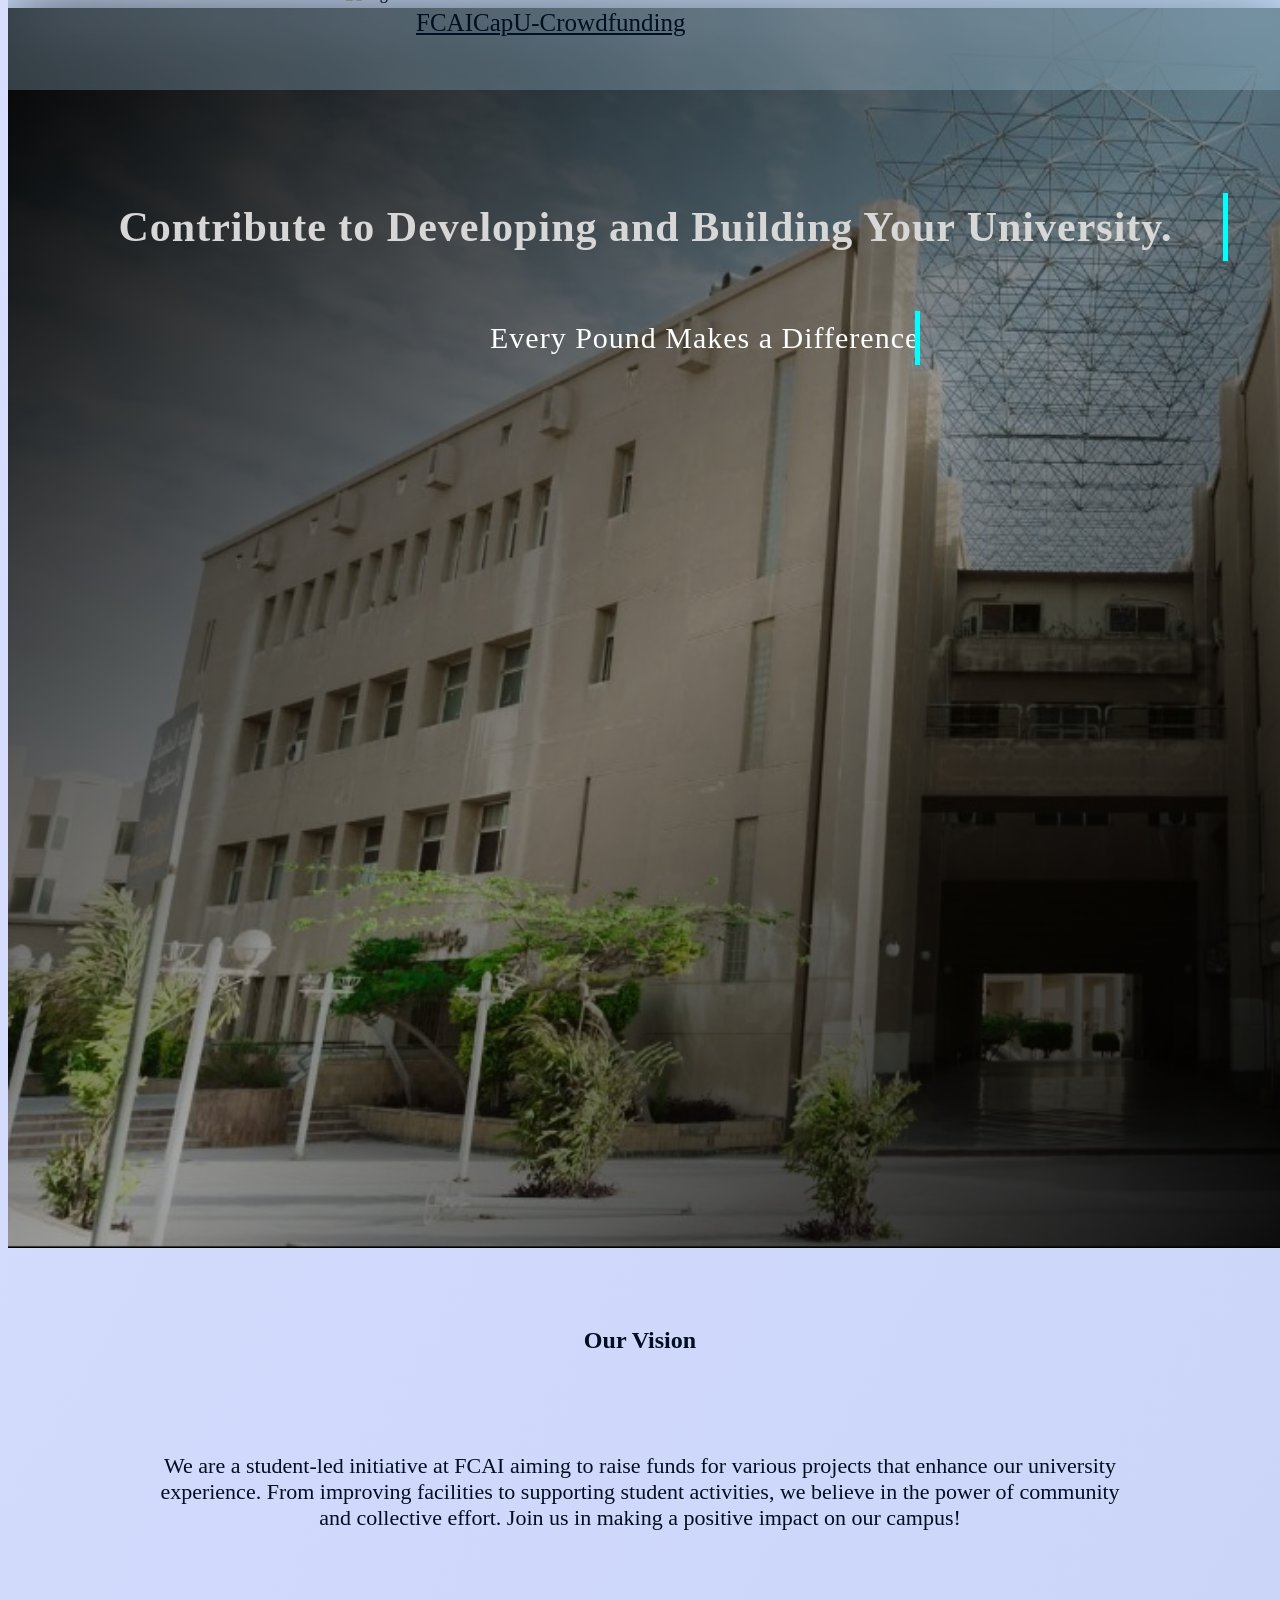
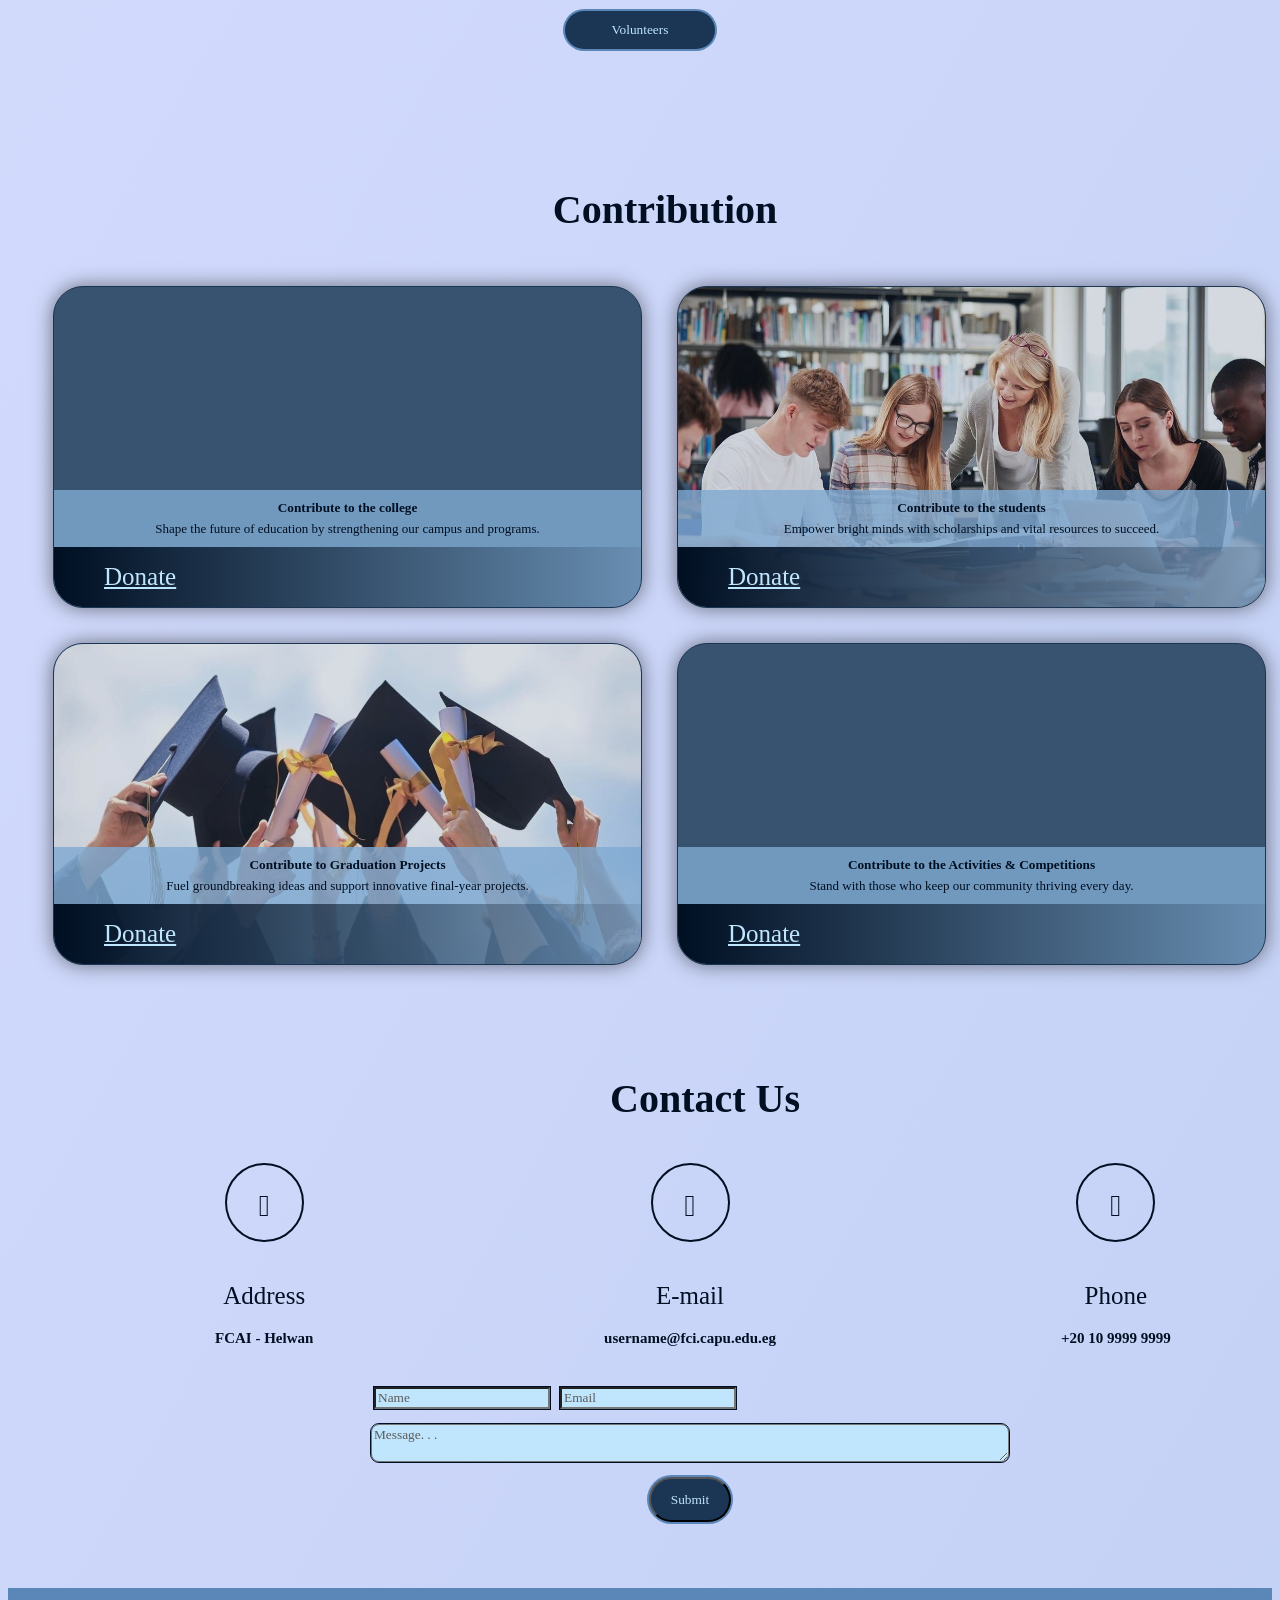
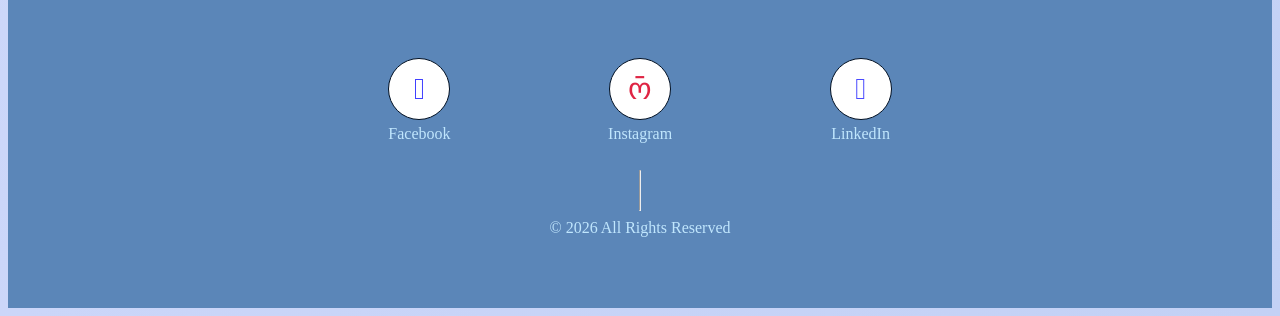
==== index.html @ f88e90a8 "cc" ====
<!DOCTYPE html>
<html lang="en">
    <head>
        <meta charset="UTF-8">
        <meta name="viewport" content="width=device-width, initial-scale=1.0">
        <link rel="stylesheet" href="css/bootstrap/bootstrap.min.css">
        <link rel="stylesheet" href="css/bootstrap/bootstrap-icons.css">
        <link rel="stylesheet" href="css/animations.css">
        <link rel="stylesheet" href="css/main.css">
        <link rel="icon" href="attachments/logos/logo1.png">
        <title>FCAICapU-Crowdfunding</title>
    </head>
    <body data-page="index">
        <div class="extra"></div>
        <div class="animated-body">
            <div class="arrow-up reveal" id="arrow-up">
                <i class="bi bi-arrow-up"></i>
            </div>
            <nav class="navbar">
                <div class="container">
                    <div>
                        <img src="attachments/logos/logo1.png" alt="Logo" class="logo reveal" onclick="window.location.href='index.html'">
                        <a class="navbar-brand text-white ps-2 reveal" href="index.html">FCAICapU-Crowdfunding</a>
                    </div>
                    <ul>
                        <li><a href="#Home" class="text-white mx-2 reveal">Home</a></li>
                        <li><a href="#ourVision" class="text-white mx-2 reveal">Our Vision</a></li>
                        <li><a href="#donations" class="text-white mx-2 reveal">Donation</a></li>
                        <li><a href="#contact" class="text-white mx-2 reveal">Contact</a></li>
                    </ul>

                    <div>
                        <a id="userLink">
                            <img id="userImage" src="attachments/logos/default_user.jpg" alt="" width="40" height="40"
                                style="border-radius:50%; cursor:pointer;">
                        </a>
                        <a href="html/login.html" id="loginLink" class="btn btn-light mx-1 loginBtn">Login</a>
                    </div>

                    <div class="theme reveal">
                        <i class="bi bi-sun-fill lightMode theme-icon"></i>
                        <i class="bi bi-moon-fill darkMode theme-icon"></i>
                    </div>
                </div>
            </nav>
        
            <!-- hero -->
            <section class="hero" id="Home">
                <h1 class="reveal">Contribute to Developing and Building Your University.</h1>
                <p class="reveal">Every Pound Makes a Difference...</p>
            </section>
        
            <!--   our vision   -->
            <section class="about" id="ourVision">
                <div class="container">
                    <h1 class="text-center mb-4 reveal">Our Vision</h1>
                    <p class="reveal">We are a student-led initiative at FCAI aiming to raise funds for various projects that enhance our university experience. From improving facilities to supporting student activities, we believe in the power of community and collective effort. Join us in making a positive impact on our campus!</p>
                    <button class="reveal" id="volunteers">Volunteers</button>

                    <!-- when click Volunteers Btn, showing pop-up div below : -->
                    <div class="pop-up" id="volunteerdiv">
                        <div class="mini-pop-up">
                            <div class="mini-pop-up-extra1"></div>
                            <div class="mini-pop-up-extra2"></div>
                            <div class="mini-pop-up-extra3"></div>
                            <button class="closeBtn" id="closeBtn">&times;</button>
                            <div class="container2">
                                <div class="div1 reveal">
                                    <div class="reveal">
                                        <img src="attachments/volunteers/Tariq_Ahmed.jpg" alt="">
                                        <p>Tariq Ahmed</p>
                                    </div>
                                    <div class="reveal">
                                        <img class="reveal" src="attachments/volunteers/Eslam_Saad.jpg" alt="">
                                        <p class="reveal">Eslam Saad</p>
                                    </div>
                                </div>
                                <div class="div2 reveal">
                                    <div class="reveal">
                                        <img class="reveal" src="attachments/volunteers/Anas_mohamed.jpg" alt="">
                                        <p class="reveal">Anas Mohammed</p>
                                    </div>
                                    <div class="reveal">
                                        <img class="reveal" src="attachments/volunteers/Ahmed_Kamal.jpg" alt="">
                                        <p class="reveal">Ahmed Kamal</p>
                                    </div>
                                </div>
                                <div class="div3 reveal">
                                    <div class="reveal">
                                        <img class="reveal" src="attachments/logos/logo1.png" alt="">
                                        <p class="reveal">Ammar Yasser</p>
                                    </div>
                                    <div class="reveal">
                                        <img class="reveal" src="attachments/volunteers/Hossam_Abdul-Aziz.png" alt="">
                                        <p class="reveal">Hossam Abdul-Aziz</p>
                                    </div>
                                </div>
                            </div>
                        </div>
                    </div>
                </div>
            </section>
            
            <!--   donations   -->
            <section class="donations" id="donations">
                <div class="container">
                    <h2 class="text-center mb-4 reveal">Contribution</h2>
                    <div class="card project-card reveal">
                        <div class="card-body reveal">
                            <div>
                                <h5 class="reveal">Contribute to the college</h5>
                                <p class="reveal">Shape the future of education by strengthening our campus and programs.</p>
                                <a href="html/support-college.html" id="support-college" class="btn mt-3 reveal">Donate</a>
                            </div>
                        </div>
                        <div class="card-body reveal">
                            <div>
                                <h5 class="reveal">Contribute to the students</h5>
                                <p class="reveal">Empower bright minds with scholarships and vital resources to succeed.</p>
                                <a href="html/support-students.html" id="support-students" class="btn mt-3 reveal">Donate</a>
                            </div>
                        </div>
                        <div class="card-body reveal">
                            <div>
                                <h5 class="reveal">Contribute to Graduation Projects</h5>
                                <p class="reveal">Fuel groundbreaking ideas and support innovative final-year projects.</p>
                                <a href="html/support-graduationProjects.html" id="support-graduationProjects" class="btn mt-3 reveal">Donate</a>
                            </div>
                        </div>
                        <div class="card-body reveal">
                            <div>
                                <h5 class="reveal">Contribute to the Activities & Competitions</h5>
                                <p class="reveal">Stand with those who keep our community thriving every day.</p>
                                <a href="html/support-activities.html" id="support-activities" class="btn mt-3 reveal">Donate</a>
                            </div>
                        </div>
                    </div>
                </div>
            </section>
        
            <!-- contact -->
            <section id="contact" class="contact reveal">
                <div class="container reveal">
                    <h2 class="text-center reveal">Contact Us</h2>
                    <div class="bootstrap-icons">
                        <div class="icon-div reveal">
                            <div class="circle reveal">
                                <i class="bi bi-geo-alt-fill reveal"></i>
                            </div>
                            <p class="reveal">Address</p>
                            <h4 class="reveal">FCAI - Helwan</h4>
                        </div>
                        <div class="icon-div reveal">
                            <div class="circle reveal">
                                <i class="bi bi-envelope-fill reveal"></i></div>
                            <p class="reveal">E-mail</p>
                            <h4 class="reveal">username@fci.capu.edu.eg</h4>
                        </div>
                        <div class="icon-div reveal">
                            <div class="circle reveal">
                                <i class="bi bi-telephone-fill reveal"></i></div>
                            <p class="reveal">Phone</p>
                            <h4 class="reveal">+20 10 9999 9999</h4>
                        </div>
                    </div>
                    <form action="php/donate.php" method="POST">
                        <div style="display: flex; gap: 10px;">
                            <input type="text" name="name" class="form-control my-2 reveal" placeholder="Name" required>
                            <input type="email" name="email" class="form-control my-2 reveal" inputmode="email" placeholder="Email" required>
                        </div>
                        <textarea name="message" class="reveal" id="message" placeholder="Message. . ."  required></textarea>
                        <button class="btn btn-success w-100 reveal" type="submit">Submit</button>
                    </form>
                    <p id="msg" class="text-center mt-3 reveal"></p>
                </div>
            </section>

            <!-- footer -->
            <footer>
                <div class="icons reveal">
                    <div class="app">
                        <div class="icon">
                            <i class="bi bi-facebook"></i>
                        </div>
                        <span>Facebook</span>
                    </div>
                    <div class="app">
                        <div class="icon">
                            <i class="bi bi-instagram"></i>
                        </div>
                        <span>Instagram</span>
                    </div>
                    <div class="app">
                        <div class="icon">
                            <i class="bi bi-linkedin"></i>
                        </div>
                        <span>LinkedIn</span>
                    </div>
                </div>
                <hr>
                <p>© 2026 All Rights Reserved</p>
            </footer>
        </div>
        <script src="js/main.js" defer></script>
        <script src="js/contact_us.js" defer></script>
        <script src="js/auth.js" defer></script>
        <script src="js/reveal.js" defer></script>
    </body>
</html>
---- css/animations.css ----
/* --------------------------------------------------------- CSS for index.html */

@keyframes body-before {
    0% {
        top: -20%;
        left: 0%;
        width: 100px;
        height: 100px;
        opacity: 0;
    } 50% {
        top: 50%;
        left: 20%;
        width: 300px;
        height: 300px;
        opacity: 1;
    } 100% {
        top: 100%;
        left: 0%;
        width: 100px;
        height: 100px;
        opacity: 0;
    }
}
@keyframes body-after {
    0% {
        top: -20%;
        right: 0%;
        width: 100px;
        height: 100px;
        opacity: 0;
    } 50% {
        top: 50%;
        right: 20%;
        width: 300px;
        height: 300px;
        opacity: 1;
    } 100% {
        top: 100%;
        right: 0%;
        width: 100px;
        height: 100px;
        opacity: 0;
    }
}
@keyframes body-extra {
    0% {
        top: 25%;
        left: -100%;
        width: 0;
        height: 0;
        opacity: 0;
    } 50% {
        top: 25%;
        left: 25%;
        width: 350px;
        height: 350px;
        opacity: 0.5;
    } 100% {
        top: 25%;
        left: 150%;
        width: 0;
        height: 0;
        opacity: 0;
    }
}
@keyframes index-body {
    from {
        background: black;
    } to {
        background: transparent;
    }
}
@keyframes arrow-up {
    from {
        opacity: 0;
        scale: 0;
    } to {
        opacity: 1;
        scale: 1;
    }
}
@keyframes width-hero-h1 {
    from {
        opacity: 0;
        width: 0%;
        background-color: #d7d7d7;
    } to {
        opacity: 1;
        width: var(--width-hero-h1);
        background-color: transparent;
    }
}
@keyframes width-hero-p {
    from {
        opacity: 0;
        width: 0%;
        background-color: #d7d7d7;
        
    } to {
        opacity: 1;
        width: var(--width-hero-p);
        background-color: transparent;
    }
}
@keyframes blink {
    50% {
        border-color: transparent;
    }
}
@keyframes pop-up {
    from {
        backdrop-filter: blur(0px);
        background: #00000000;
    } to {
        backdrop-filter: blur(20px);
        background: rgba(0, 0, 0, 0.5);
    }
}
@keyframes pop-up2 {
    from {
        backdrop-filter: blur(20px);
        background: rgba(0, 0, 0, 0.5);
    } to {
        backdrop-filter: blur(0px);
        background: #00000000;
    }
}
@keyframes mini-pop-up {
    from {
        opacity: 0;
        right: -50%;
    } to {
        opacity: 1;
        right: 50%;
    }
}
@keyframes mini-pop-up2 {
    from {
        opacity: 1;
        right: 50%;
    } to {
        opacity: 0;
        right: 150%;
    }
}

/* --------------------------------------------------------- CSS for login.html & register.html */

@keyframes blur {
    from {
        filter: blur(100px);
    } to {
        filter: blur(0px);
    }
}

/* reveal code for all project */

.reveal {
    opacity: 0;
    transform: translateY(50px);
    transition: all 1s 0s ease;
}
.reveal.active {
    opacity: 1;
    transform: translateY(0px);
}

/* CSS for html/filenames.html */

@keyframes animated-body-support {
    from {
        opacity: 0;
        background: black;
        visibility: hidden;
    } to {
        opacity: 1;
        background-color: transparent;
    }
}
---- css/main.css ----
@font-face {
    font-family: 'GE-SS-Two-Bold_ar';
    src: url('fonts/GE-SS-Two-ar/GE-SS-Two-Bold-ar.otf');
}
@font-face {
    font-family: 'GE-SS-Two-Light_ar';
    src: url('fonts/GE-SS-Two-ar/GE-SS-Two-Light-ar.otf');
}
@font-face {
    font-family: 'Nunito-Bold';
    src: url('fonts/Nunito-en/Nunito-Bold.ttf');
}
@font-face {
    font-family: 'Nunito-Light';
    src: url('fonts/Nunito-en/Nunito-Light.ttf');
}
@font-face {
    font-family: 'Playball-en';
    src: url('fonts/Playball-en/Playball-Regular.ttf');
}
@font-face {
    font-family: 'Patrick_Hand';
    src: url('fonts/Patrick_Hand/PatrickHand-Regular.ttf');
}

/* ------------------------------------------------------------------------- Basics */

:root {
    --bg1:            #d8deff;
    --bg2:            #c3d1f5;
    --blob1:          #5bc8ffa8;
    --blob2:          #0062ff49;
    --blob3:          #1edc01cb;
    --primary-color1: #c0e6fd;
    --primary-color2: #80aad3;
    --primary-color3: #5b86b8;
    --primary-color4: #3f6593;
    --primary-color5: #1b3554;
    --primary-color6: #000f22;
    --width-hero-h1: 1135px;
    --width-hero-p: 415px; 
}
* {
    font-family: 'Nunito-Bold';
    transition: all 1s 0s ease;
}
html {
    scroll-behavior: smooth;
    font-family: 'Nunito-Bold';
}
body {
    background: linear-gradient(120deg, var(--bg1), var(--bg2));
}
body::before,
body::after {
    content: "";
    position: fixed;
    width: 400px;
    height: 400px;
    border-radius: 50%;
    filter: blur(150px);
    z-index: -1;
}
body::before {
    top: 10%;
    background: var(--blob1);
    transform: translate(-50%, -40%);
    opacity: 0;
    animation: body-before 10s 0s infinite alternate ease-in-out;
}
body::after {
    top: -20%;
    right: 0%;
    background: var(--blob2);
    transform: translate(50%, -40%);
    opacity: 0;
    animation: body-after 10s 0s infinite alternate-reverse ease-in-out;
}
.extra {
    position: fixed;
    width: 0;
    height: 0;
    border-radius: 50%;
    filter: blur(50px);
    background: var(--blob3);
    z-index: -100;
    animation: body-extra 10s 5s infinite forwards linear;
}
.animated-body {
    animation: index-body 1s forwards ease;
}
.arrow-up,
.arrow-return {
    position: fixed;
    bottom: 30px;
    right: 35px;
    width: 50px;
    height: 50px;
    display: none;
    justify-content: center;
    align-items: center;
    font-size: 25px;
    line-height: 0;
    vertical-align: 0;
    background: var(--primary-color5);
    color: var(--primary-color1);
    border: 1px solid var(--primary-color6);
    border-radius: 50%;
    animation: arrow-up 300ms forwards ease;
    cursor: pointer;
    transition: 1s;
    z-index: 999;
}
.arrow-up:hover {
    background: var(--primary-color4);
    box-shadow: 0 0 0 5px var(--primary-color3);
    transition: 150ms;
}
.arrow-up:active {
    background: var(--primary-color6);
    transform: scale(0.85);
}

/* ------------------------------------------------------------------------- navbar */

.navbar {
    padding: 0;
    font-family: 'Nunito-Bold';
    position: fixed;
    top: 0;
    width: 100%;
    height: 90px;
    display: flex;
    justify-content: center;
    align-items: center;
    backdrop-filter: blur(35px);
    overflow: hidden;
    transition: 300ms;
    z-index: 1000;
    background: color-mix(in srgb, var(--primary-color1) 25%, transparent);
}
.navbar .container {
    padding: 0;
    height: 100%;
}
.navbar .container div:nth-child(1) {
    padding: 0;
    margin-top: -15px;
    margin-left: -30px;
    display: flex;
    align-items: center;
}
.navbar .logo {
    margin: 0;
    width: 70px;
    height: 75px;
    cursor: pointer;
}
.navbar .navbar-brand.text-white.ps-2 {
    font-size: 25px;
    color: var(--primary-color6) !important;
    transition: 200ms !important;
}
.navbar .logo:hover,
.navbar .navbar-brand.text-white.ps-2:hover {
    font-weight: bold;
    scale: 1.02;
}
.navbar .navbar-brand.text-white.ps-2:active {
    scale: 0.90;
}
.navbar ul {
    list-style: none;
    display: flex;
    padding: 22px;
    text-align: center;
    height: 100%;
}
.navbar ul li {
    width: 125px;
    display: flex;
    justify-content: center;
}
.navbar ul li a {
    padding: 8px;
    width: 100%;
    border: 2px solid transparent;
    border-bottom: 2px solid var(--primary-color6);
    border-radius: 10px 10px 0 0;
    color: var(--primary-color6) !important;
    text-decoration: none;
    transition: all 200ms 100ms linear;
}
.navbar ul li a:hover {
    border: 2px solid var(--primary-color4);
    border-bottom: 2px solid blue;
    font-weight: bold;
    transform: translateY(-5px);
    box-shadow: 0 5px 10px 0 cyan;
    transition: 100ms;
}
.navbar ul li a:active {
    scale: 0.75;
}
.navbar .container > div:nth-child(3) {
    margin: auto;
    margin-top: 0;
    transform: translateX(-50px);
    display: flex;
    justify-content: space-evenly;
    align-items: center;
    width: 20%;
    height: 100%;
}
.navbar .container > div:nth-child(3) span {
    margin-top: -8px;
    color: var(--primary-color6);
    font-size: 20px;
}
.navbar .container > div:nth-child(3) .loginBtn {
    background: var(--primary-color5);
    color: var(--primary-color1);
    border: 1px solid transparent;
    box-shadow: 0 0 0 2px var(--primary-color3);
    padding: 10px 20px;
    border-radius: 35px;
    width: 100px;
    height: 45px;
    transition: 200ms;
}
.navbar .container > div:nth-child(3) .loginBtn:hover {
    background: var(--primary-color4);
    transform: translateY(-2px);
}
.navbar .container > div:nth-child(3) .loginBtn:active {
    scale: 0.75;
    background: var(--primary-color6);
    color: var(--primary-color1);
}
.navbar .theme {
    margin-top: -15px;
    margin-right: -20px;
    margin-left: -70px;
    width: 30px;
    height: 30px;
    display: flex;
    justify-content: center;
    align-items: center;
}
.theme .theme-icon {
    position: absolute;
    display: block;
    font-size: 26px;
    width: 30px;
    height: 30px;
    color: var(--primary-color6);
    cursor: pointer;
    transition: 100ms;
}
.theme .theme-icon:hover {
    scale: 1.15;
}
.theme-icon.lightMode {
    display: none;
}

/* ------------------------------------------------------------------------- hero */

.hero {
    position: relative;
    top: 0;
    padding: 120px 60px;
    padding-top: 220px;
    text-align: center;
    color: white;
    width: 100%;
    height: 100vh;
    z-index: 999;
}
.hero::before {
    content: "";
    position: absolute;
    top: 0;
    right: 0;
    background: 
        linear-gradient(135deg, rgba(0,0,0,1) 0%, rgba(0, 0, 0, 0.35) 50%, rgba(0,0,0,1) 100%),
        url('../attachments/wallpapers/FCAIH2.jpg'),
        fixed;
    background-size: cover;
    background-repeat: no-repeat;
    width: 100%;
    height: 100%;
    z-index: -1;
}
.hero h1 {
    margin-top: -35px;
    margin-bottom: 50px;
    padding: 10px;
    white-space: pre;
    overflow: hidden;
    font-size: 42px;
    width: var(--width-hero-h1);
    letter-spacing: 1px;
    color: #d7d7d7;
    border-right: 5px solid cyan;
    animation: width-hero-h1 3s steps(2500), blink 350ms infinite;
}
.hero p {
    margin: auto;
    padding: 10px;
    font-family: 'Patrick_Hand';
    letter-spacing: 1px;
    font-size: 30px;
    width: var(--width-hero-p);
    border-right: 5px solid cyan;
    white-space: pre;
    overflow: hidden;
    animation: width-hero-p 2s steps(2500) forwards, blink 350ms infinite;
    animation-delay: 2s;
    opacity: 0;
}

/* ------------------------------------------------------------------------- about */

.about {
    padding: 30px;
    padding-bottom: 50px;
    scroll-margin-top: 90px;
}
.about .container {
    font-family: 'Nunito-Bold';
    color: var(--primary-color6);
    display: flex;
    flex-direction: column;
    justify-content: space-around;
    align-items: center;
    text-align: center;
    height: 400px;
}
.about .container p {
    font-size: 22px;
    width: 80%;
}
.container #volunteers {
    background: var(--primary-color5);
    color: var(--primary-color1);
    border: 1px solid transparent;
    box-shadow: 0 0 0 2px var(--primary-color3);
    padding: 10px 20px;
    border-radius: 35px;
    width: 150px;
    transition: 200ms;
}
.container #volunteers:hover {
    background: var(--primary-color4);
    transform: translateY(-3px);
}
.container #volunteers:active {
    background: var(--primary-color6);
    scale: 0.75;
}
.pop-up {
    position: fixed;
    top: 0;
    right: 0;
    width: 100%;
    height: 100%;
    background: #00000080;
    display: none;
    backdrop-filter: blur(20px);
    z-index: 1000;
    animation: pop-up 750ms forwards ease;
}
.popup-hide {
    animation: pop-up2 750ms forwards ease;
}
.mini-pop-up {
    position: absolute;
    top: 50%;
    right: 50%;
    transform: translate(50%, -50%);
    background: linear-gradient(120deg, var(--bg1), var(--bg2));
    box-shadow: 0 0 0 2px var(--primary-color4);
    padding: 20px;
    border-radius: 35px 0 35px 35px;
    width: 80%;
    height: 95%;
    overflow: hidden;
    animation: mini-pop-up 750ms forwards ease;
}
.mini-popup-hide {
    animation: mini-pop-up2 750ms forwards ease;
}
.mini-pop-up-extra1,
.mini-pop-up-extra2,
.mini-pop-up-extra3 {
    position: fixed;
    width: 320px;
    height: 320px;
    border-radius: 50%;
    filter: blur(50px);
    background: red;
}
.mini-pop-up-extra1 {
    background: var(--blob1);
    left: 0%;
    opacity: 0.5;
}
.mini-pop-up-extra2 {
    background: var(--blob2);
    right: 0%;
    opacity: 0.5;
}
.mini-pop-up-extra3 {
    background: var(--blob3);
    bottom: 0%;
    left: 40%;
    opacity: 0.5;
}
.pop-up .closeBtn {
    position: absolute;
    top: 0;
    right: 0;
    background: var(--primary-color3);
    color: var(--primary-color6);
    width: 55px;
    height: 40px;
    border: none;
    font-size: 20px;
    cursor: pointer;
    transition: 200ms;
}
.pop-up .closeBtn:hover {
    background: red;
    color: white;
}
.pop-up .closeBtn:active {
    background: #b40000;
}
.mini-pop-up .container2 {
    display: flex;
    justify-content: space-around;
    align-items: center;
    height: 100%;
}
.mini-pop-up .container2 .div1,
.mini-pop-up .container2 .div2,
.mini-pop-up .container2 .div3 {
    width: calc(100%/3);
    height: 95%;
    display: flex;
    flex-direction: column;
    justify-content: center;
    align-items: center;
}
.mini-pop-up .container2 .div1 div,
.mini-pop-up .container2 .div2 div,
.mini-pop-up .container2 .div3 div {
    width: 90%;
    height: 50%;
    background: color-mix(in srgb, var(--primary-color2) 15%, transparent);
    box-shadow: 0 0 15px 0 color-mix(in srgb, var(--primary-color6) 100%, transparent) inset;
    margin: 10px;
    display: flex;
    flex-direction: column;
    justify-content: center;
    align-items: center;
    border-radius: 25px;
    overflow: hidden;
    transition: all 350ms 0s linear;
}
.mini-pop-up .container2 img {
    margin: 15px 0;
    width: 100px;
    height: 100px;
    border-radius: 50%;
    box-shadow: 0 0 0 2px var(--primary-color6);
}
.mini-pop-up .container2 .div1 div:hover,
.mini-pop-up .container2 .div2 div:hover,
.mini-pop-up .container2 .div3 div:hover {
    width: 95%;
    height: 55%;
    img {
        scale: 1.25;
        transition: all 100ms 0 linear;
    }
    transition: all 150ms 0s linear;
}
.mini-pop-up .container2 p {
    font-size: 18px;
    color: var(--primary-color6);
}

/* ------------------------------------------------------------------------- projects */

.donations {
    padding: 25px;
    scroll-margin-top: 90px;
    display: block;
    width: 100%;
    height: 100%;
    gap: 20px;
}
.donations .container {
    font-family: 'Nunito-Bold';
    display: flex;
    flex-direction: column;
    justify-content: space-around;
    align-items: center;
    text-align: center;
}
.donations .container h2 {
    font-size: 40px;
    text-align: center;
    color: var(--primary-color6);
}
.container .project-card {
    padding: 20px;
    display: flex;
    flex-wrap: wrap;
    flex-direction: row;
    gap: 35px;
    background: transparent;
    border: none;
}
.project-card .card-body {
    position: relative;
    width: calc((100% - 50px) / 2);
    padding: 0;
    height: 320px;
    background: color-mix(in srgb, #c0e6fd 20%, #1b3554 100%);
    border: 1px solid var(--primary-color5);
    border-radius: 30px;
    box-shadow: 0 0 20px 0 #00000080;
    display: flex;
    flex-direction: column;
    justify-content: space-around;
    align-items: center;
    overflow: hidden;
    transition: 200ms;
}
.card-body::before {
    content: "";
    position: absolute;
    top: 0;
    right: 0;
    width: 100%;
    height: 100%;
    opacity: 0.8;
    transition: 200ms;
    z-index: -1;
}
.card-body:nth-child(1)::before {
    background: url('../attachments/college.jpg');
    background-size: cover;
}
.card-body:nth-child(2)::before {
    background: url('../attachments/students.jpg');
    background-size: cover;
}
.card-body:nth-child(3)::before {
    background: url('../attachments/graduation-projects.jpg');
    background-size: cover;
}
.card-body:nth-child(4)::before {
    background: url('../attachments/uni-events.jpg');
    background-size: cover;
}
.card-body div {
    margin-top: auto;
    width: 100%;
    height: fit-content;
    background: color-mix(in srgb, var(--primary-color2) 80%, transparent);
}
.card-body div h5 {
    margin: 0;
    margin-top: 10px;
    margin-bottom: 5px;
    color: var(--primary-color6);
}
.card-body div p {
    margin: 0;
    margin-bottom: 10px;
    font-size: small;
    color: var(--primary-color6);
}
.card-body div a {
    scroll-margin-top: 550px;
    margin-top: 5px !important;
    padding-left: 50px;
    font-size: 25px;
    background: linear-gradient(to right, var(--primary-color6), transparent);
    color: var(--primary-color1) !important;
    border: none;
    border-radius: 0;
    width: 100%;
    height: 60px;
    display: flex;
    justify-content: start;
    align-items: center;
    text-align: left;
    transition: 250ms;
}
.card-body a:hover {
    background: linear-gradient(var(--primary-color6));
}
.card-body a:active {
    background: linear-gradient(135deg, var(--primary-color6),var(--primary-color5) 35% 65%, var(--primary-color6));
}
.card-body:hover::before {
    transform: scale(1.1);
}

/* ------------------------------------------------------------------------- contact */

.contact {
    padding: 25px;
    scroll-margin-top: 35px;
    display: block;
    width: 100%;
    height: 100%;
    gap: 20px;
}
.contact .container {
    padding: 25px;
    display: block;
    width: 100%;
    height: 100%;
}
.contact h2 {
    margin: auto;
    margin-bottom: 26px;
    padding: 15px;
    font-size: 40px;
    width: 100%;
    text-align: center;
    color: var(--primary-color6);
}
.contact .bootstrap-icons {
    display: flex;
    justify-content: space-evenly;
    align-items: center;
    gap: 30px;
    font-size: 30px;
    color: var(--primary-color6);
}
.bootstrap-icons .icon-div {
    width: 30%;
    display: flex;
    flex-direction: column;
    justify-content: center;
    align-items: center;
}
.icon-div .circle {
    margin-bottom: 15px;
    width: 75px;
    height: 75px;
    color: var(--primary-color6);
    border: 2px solid var(--primary-color6);
    border-radius: 50%;
    display: flex;
    justify-content: center;
    align-items: center;
    transition: 50ms;
}
.icon-div p {
    font-size: 25px;
    margin-bottom: 0;
}
.icon-div h4 {
    font-size: 15px;
    font-family: 'Nunito-Light';
}
.contact form {
    width: 50%;
    margin: auto;
    margin-top: 20px;
    display: flex;
    justify-content: center;
    align-items: center;
    flex-direction: column;
    gap: 15px;
}
.contact form div {
    width: 100%;
}
.contact form div input {
    outline: 1px solid var(--primary-color6);
    background: var(--primary-color1);
    transition: 250ms;
}
.contact form div input:focus {
    outline: 2px solid blue;
    box-shadow: 0 0 0 5px var(--primary-color5);
}
.contact form textarea {
    width: 100%;
    border-radius: 8px;
    background: var(--primary-color1);
    outline: 1px solid var(--primary-color6);
    transition: 250ms;
}
.contact form div input::placeholder,
.contact form textarea::placeholder {
    color: #5b5b5b;
}
.contact form textarea:focus {
    background: white;
    outline: 2px solid blue;
    box-shadow: 0 0 0 5px var(--primary-color5);
}
.contact form button {
    padding: 10px 20px;
    background: var(--primary-color5) !important;
    color: var(--primary-color1);
    box-shadow: 0 0 0 2px var(--primary-color3);
    border-radius: 30px;
    height: 45px;
    transition: 200ms;
}
.contact form button:hover {
    background: var(--primary-color4) !important;
}

/* ------------------------------------------------------------------------- footer */

footer {
    position: relative;
    padding: 50px 0;
    display: grid;
    height: 220px;
    background: var(--primary-color3);
    color: var(--primary-color1);
    text-align: center;
}

footer .icons {
    padding: 0 20%;
    display: flex;
    justify-content: space-evenly;
    gap: 30px;
}
.icons .app {
    display: flex;
    flex-direction: column;
    justify-content: center;
    align-items: center;
    gap: 5px;
}
.app .icon {
    width: 60px;
    height: 60px;
    background: white;
    border: 1px solid var(--primary-color6);
    border-radius: 50%;
    display: flex;
    justify-content: center;
    align-items: center ;
    cursor: pointer;
}
.app:nth-child(1) .icon {
    color: rgb(64, 64, 255);
}
.app:nth-child(2) .icon {
    color: rgb(223, 36, 67);
}
.app:nth-child(3) .icon {
    color: rgb(74, 74, 255);
}
.icon i {
    width: auto;
    height: 42px;
    font-size: 30px;
    transition: 200ms;
}
.icon i:hover {
    scale: 1.2;
}
footer p {
    margin: 0;
    margin-bottom: -20px;
}
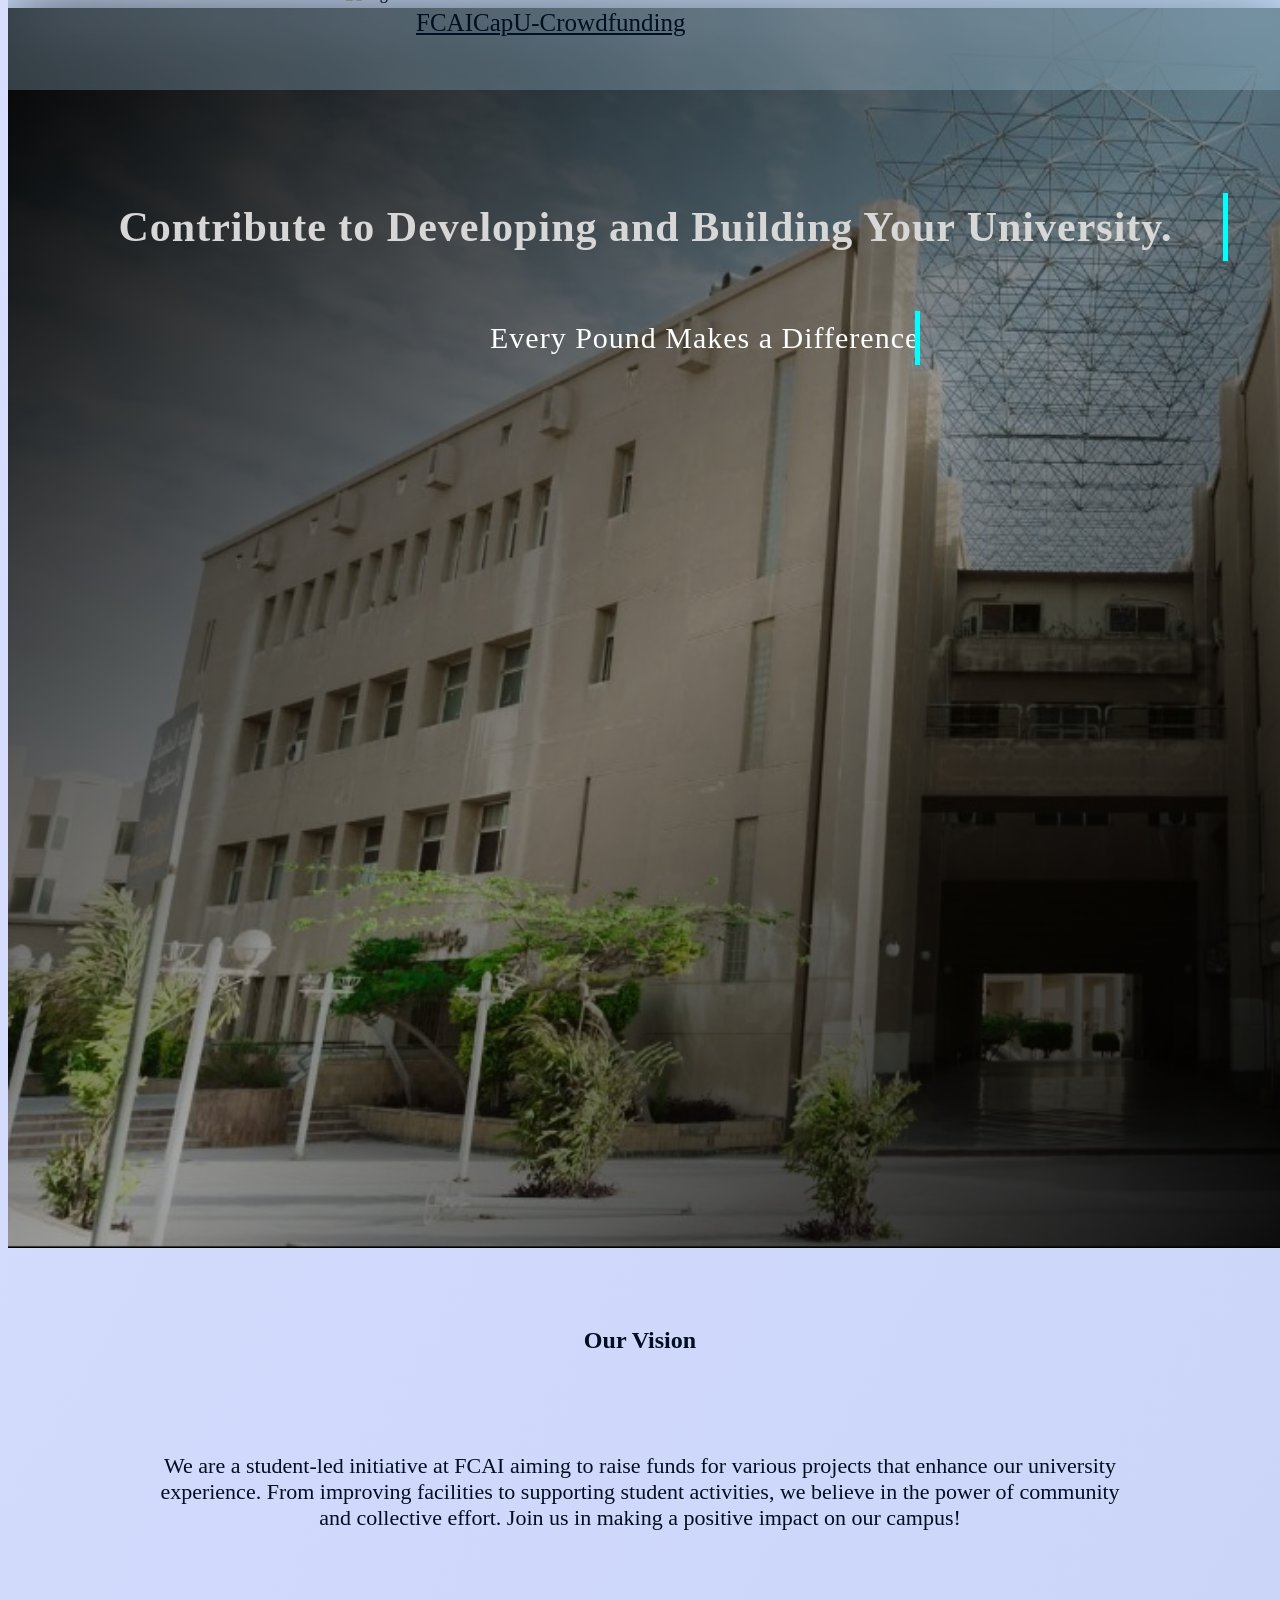
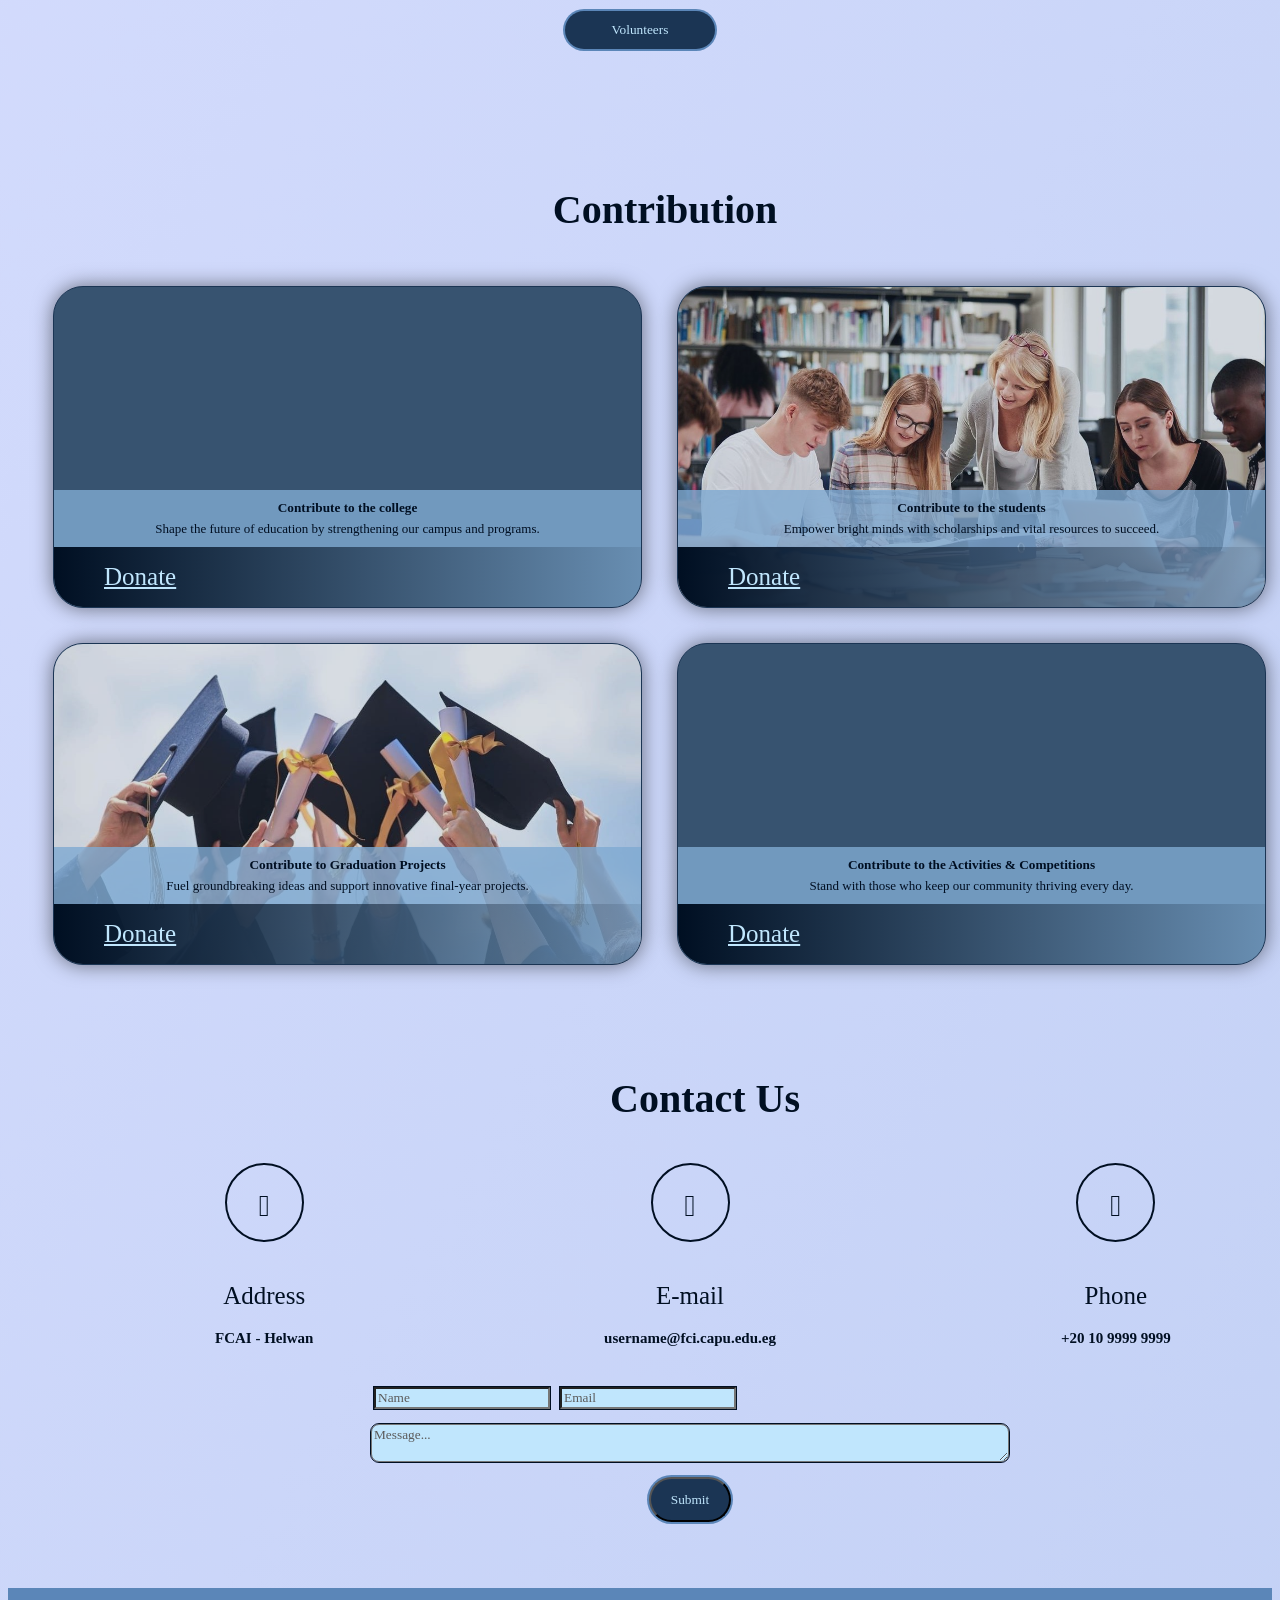
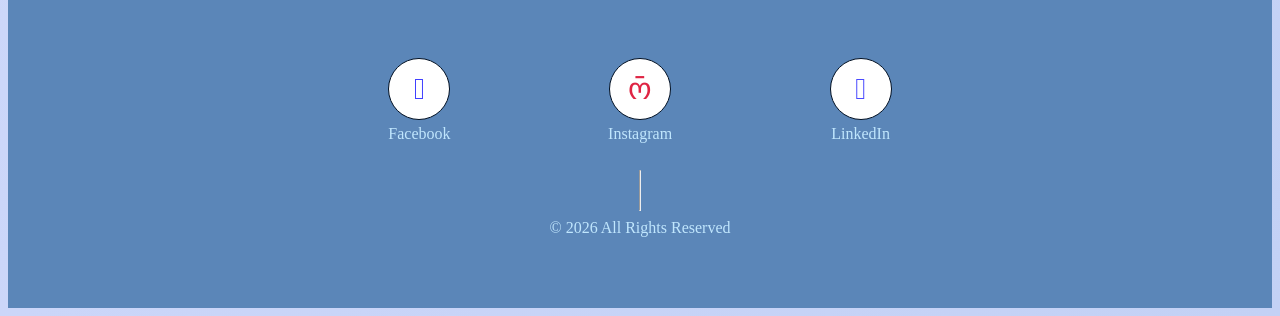
==== commit 47964dfa: "ddd" ====
--- a/index.html
+++ b/index.html
@@ -163,12 +163,12 @@
                             <h4 class="reveal">+20 10 9999 9999</h4>
                         </div>
                     </div>
-                    <form action="php/donate.php" method="POST">
+                    <form action="php/contact.php" method="POST">
                         <div style="display: flex; gap: 10px;">
                             <input type="text" name="name" class="form-control my-2 reveal" placeholder="Name" required>
                             <input type="email" name="email" class="form-control my-2 reveal" inputmode="email" placeholder="Email" required>
                         </div>
-                        <textarea name="message" class="reveal" id="message" placeholder="Message. . ."  required></textarea>
+                        <textarea name="message" class="reveal" id="message" placeholder="Message..." required></textarea>
                         <button class="btn btn-success w-100 reveal" type="submit">Submit</button>
                     </form>
                     <p id="msg" class="text-center mt-3 reveal"></p>
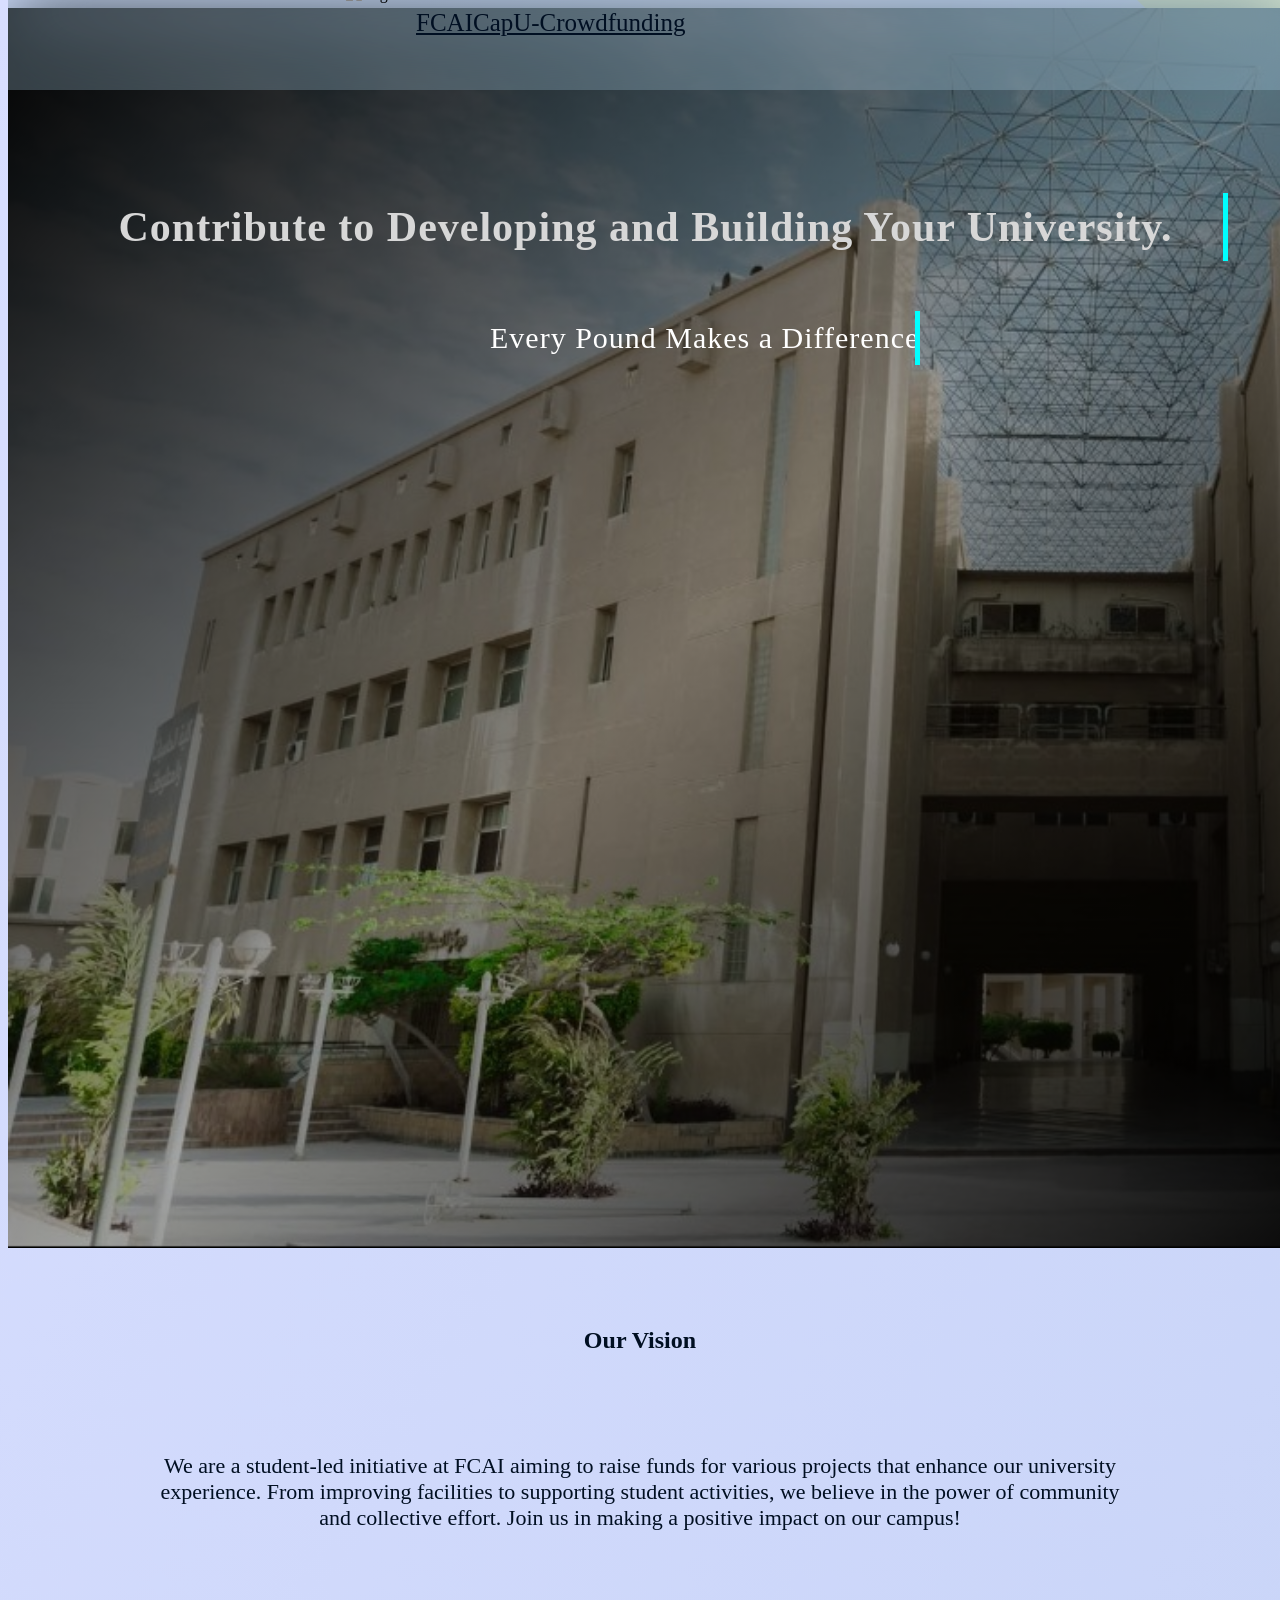
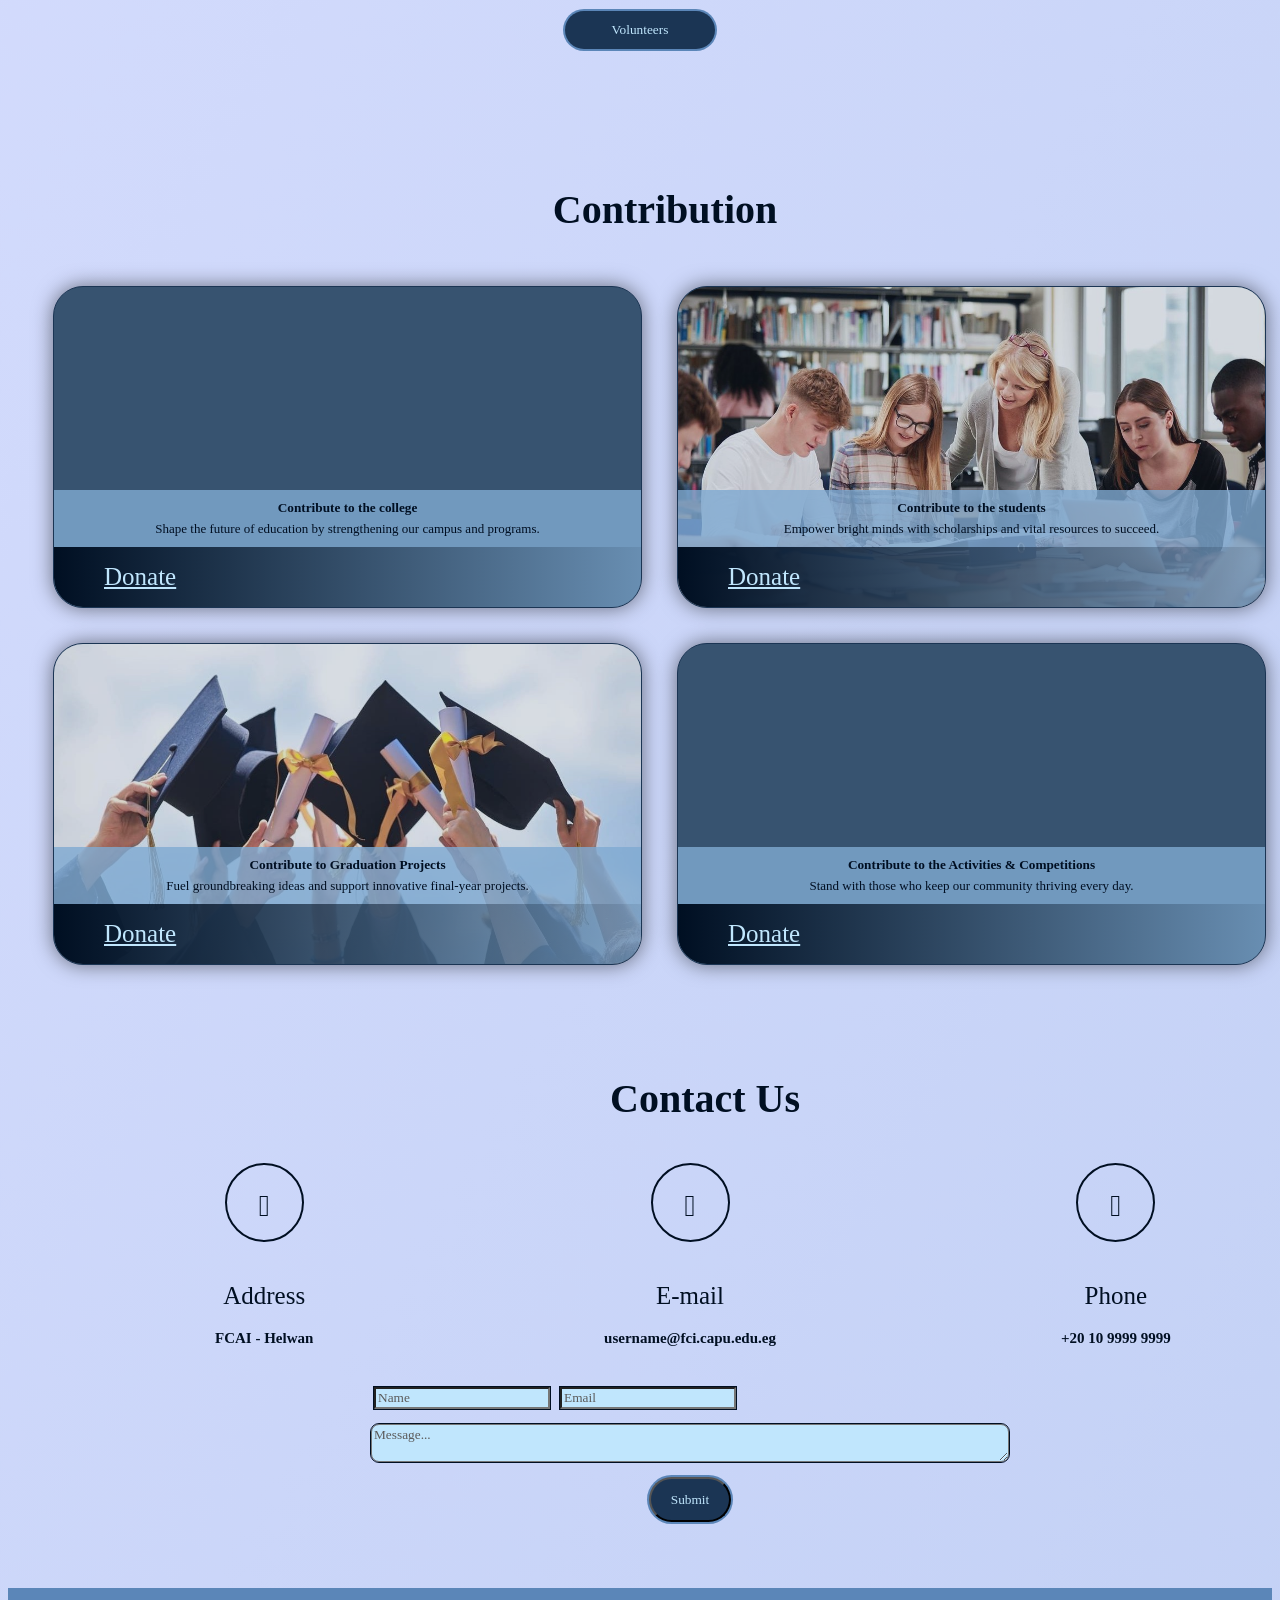
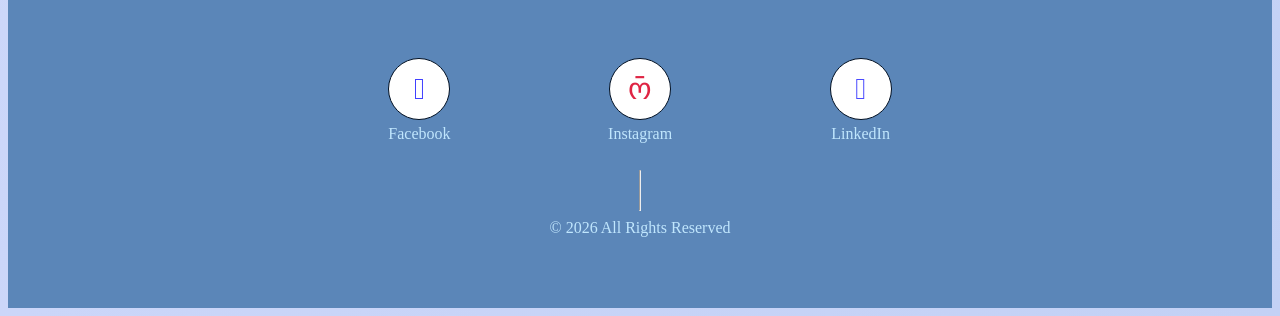
==== commit 9e59a071: "مزة" ====
--- a/index.html
+++ b/index.html
@@ -165,10 +165,10 @@
                     </div>
                     <form action="php/contact.php" method="POST">
                         <div style="display: flex; gap: 10px;">
-                            <input type="text" name="name" class="form-control my-2 reveal" placeholder="Name" required>
-                            <input type="email" name="email" class="form-control my-2 reveal" inputmode="email" placeholder="Email" required>
-                        </div>
-                        <textarea name="message" class="reveal" id="message" placeholder="Message..." required></textarea>
+                            <input type="text" name="name" class="form-control my-2 reveal" placeholder="Name">
+                            <input type="email" name="email" class="form-control my-2 reveal" inputmode="email" placeholder="Email">
+                        </div>
+                        <textarea name="message" class="reveal" id="message" placeholder="Message..."></textarea>
                         <button class="btn btn-success w-100 reveal" type="submit">Submit</button>
                     </form>
                     <p id="msg" class="text-center mt-3 reveal"></p>
--- a/css/animations.css
+++ b/css/animations.css
@@ -3,65 +3,77 @@
 
 @keyframes body-before {
     0% {
-        top: -20%;
-        left: 0%;
-        width: 100px;
-        height: 100px;
-        opacity: 0;
-    } 50% {
+        top: -10%;
+        left: -10%;
+        width: 300px;
+        height: 300px;
+    } 45% {
         top: 50%;
         left: 20%;
         width: 300px;
         height: 300px;
         opacity: 1;
+        background: var(--blob1);
+    } 55% {
+        top: 50%;
+        left: 20%;
+        width: 300px;
+        height: 300px;
+        opacity: 1;
+        background: var(--blob2);
     } 100% {
-        top: 100%;
-        left: 0%;
-        width: 100px;
-        height: 100px;
-        opacity: 0;
+        top: 110%;
+        left: -10%;
+        width: 300px;
+        height: 300px;
     }
 }
 @keyframes body-after {
     0% {
-        top: -20%;
-        right: 0%;
-        width: 100px;
-        height: 100px;
-        opacity: 0;
-    } 50% {
+        top: -10%;
+        right: -10%;
+        width: 300px;
+        height: 300px;
+    } 45% {
         top: 50%;
         right: 20%;
         width: 300px;
         height: 300px;
         opacity: 1;
+        background: var(--blob1);
+    } 55% {
+        top: 50%;
+        right: 20%;
+        width: 300px;
+        height: 300px;
+        opacity: 1;
+        background: var(--blob2);
     } 100% {
-        top: 100%;
-        right: 0%;
-        width: 100px;
-        height: 100px;
-        opacity: 0;
+        top: 110%;
+        right: -10%;
+        width: 300px;
+        height: 300px;
     }
 }
 @keyframes body-extra {
     0% {
         top: 25%;
-        left: -100%;
-        width: 0;
-        height: 0;
-        opacity: 0;
+        left: -150%;
+        width: 150%;
+        height: 100%;
+        opacity: 0.1;
     } 50% {
         top: 25%;
-        left: 25%;
+        left: 35%;
         width: 350px;
         height: 350px;
         opacity: 0.5;
     } 100% {
         top: 25%;
-        left: 150%;
-        width: 0;
-        height: 0;
-        opacity: 0;
+        left: 100%;
+        width: 150%;
+        height: 100%;
+        opacity: 0.1;
     }
 }
 @keyframes index-body {
--- a/css/main.css
+++ b/css/main.css
@@ -58,33 +58,30 @@
     width: 400px;
     height: 400px;
     border-radius: 50%;
-    filter: blur(150px);
+    background: #ffff0040;
+    /* filter: blur(120px); */
     z-index: -1;
 }
 body::before {
-    top: 10%;
-    background: var(--blob1);
     transform: translate(-50%, -40%);
+    animation: body-before 5s 2.5s infinite alternate ease-in-out;
     opacity: 0;
-    animation: body-before 10s 0s infinite alternate ease-in-out;
 }
 body::after {
     top: -20%;
     right: 0%;
-    background: var(--blob2);
     transform: translate(50%, -40%);
-    opacity: 0;
-    animation: body-after 10s 0s infinite alternate-reverse ease-in-out;
+    animation: body-after 5s 0s infinite alternate-reverse ease-in-out;
 }
 .extra {
     position: fixed;
     width: 0;
     height: 0;
     border-radius: 50%;
-    filter: blur(50px);
+    filter: blur(0px);
     background: var(--blob3);
     z-index: -100;
-    animation: body-extra 10s 5s infinite forwards linear;
+    animation: body-extra 10s 5s infinite alternate linear;
 }
 .animated-body {
     animation: index-body 1s forwards ease;
